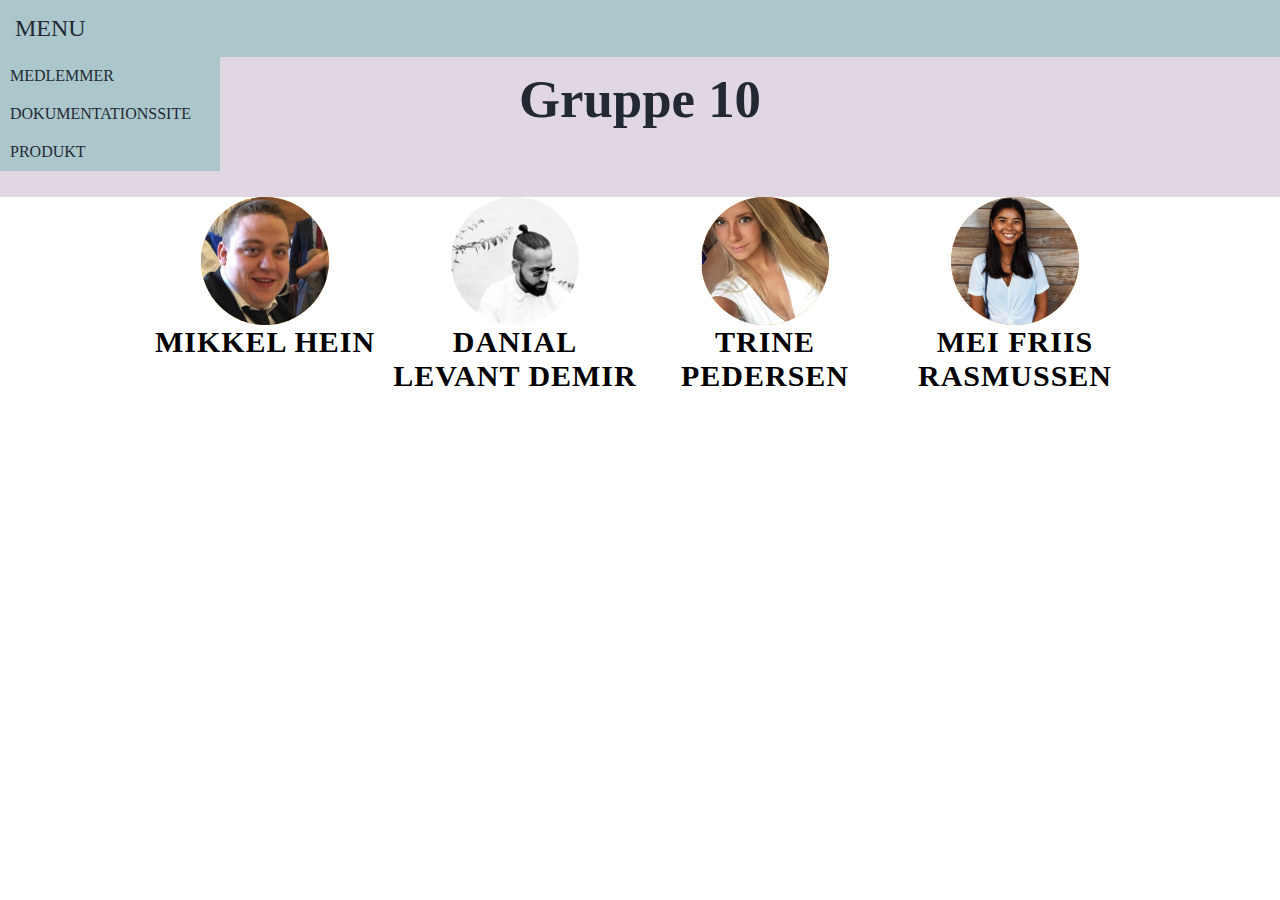
==== aflevering.html @ 843784dd "j" ====
<!DOCTYPE html>
<html lang="">

<head>
    <meta charset="utf-8">
    <meta name="viewport" content="width=device-width, initial-scale=1.0">
    <title></title>
    <link rel="stylesheet" href="stylesheet.css">
</head>

<body>

    <div class="dropdown">
        <button class="dropbtn">MENU</button>
        <div class="dropdown-content">
            <a href="#Medlemmer"> MEDLEMMER </a>

            <a href="index.html"> DOKUMENTATIONSSITE</a>
            <a href="#produkt ">PRODUKT </a>

        </div>
    </div>








    <h1>Gruppe 10</h1>
    <section id="personer">

        <div class="wrapper">
            <div id="person_container">
                <div id="person_indhold">
                    <div class="person mini"><img src="img/mikkel.jpg"></div>
                    <div class="persontekst">
                        <h3>Mikkel Hein</h3>
                    </div>
                </div>
            </div>
            <div id="person_container">
                <div id="person_indhold">
                    <div class="person mia"><img src="img/danial.jpg"></div>
                    <div class="persontekst">
                        <h3>Danial Levant Demir</h3>
                    </div>
                </div>
            </div>
            <div id="person_container">
                <div id="person_indhold">
                    <div class="person ida"><img src="img/trine.jpg"></div>
                    <div class="persontekst">
                        <h3>Trine Pedersen</h3>
                    </div>
                </div>
            </div>
            <div id="person_container">
                <div id="person_indhold">
                    <div class="person mei"><img src="img/mei.jpg"></div>
                    <div class="persontekst">
                        <h3>Mei Friis Rasmussen</h3>
                    </div>
                </div>
            </div>

        </div>
    </section>







</body>

</html>
---- stylesheet.css ----
body {

    margin: 0;
    padding: 0;

}

/**************fonte*************/

nav {
    font-family: "Flama Light";
    text-transform: uppercase;

}


.title {
    width: 100%;
    height: auto;
    margin-top: 30px;
}


nav {
    text-align: center;
    background-color: #e1d7e2;
    font-size: 15px;
}


nav ul {
    display: inline-block;
}



nav ul {
    display: inline-block;
}

nav ul {
    list-style-type: none;
    margin: 0;
    padding: 0;
    overflow: hidden;
    font-weight: 700;
    font-size: 1em;
}

nav li {
    float: left;
}

nav li a {
    display: block;
    color: white;
    text-align: center;
    padding: 14px 16px;
    text-decoration: none;
    width: 150px;
}

nav li a:hover {
    background-color: #e1d7e2;
    color: #e1d7e2;
}


/*--------- NAVIGATION MENU -------*/

/*--------- DROPDOWN MENU ----------*/

.dropbtn {
    background-color: #acc7cc;
    color: #222933;
    padding: 15px;
    width: 113px;
    border: none;
    cursor: pointer;
    font-size: 1.5em;
    text-align: left;
    font-family: "Flama Light";


}


/*------ DROPDOWN CONTAINER -------*/

.dropdown {
    position: fixed;
    display: inline-block;
    width: 100%;
    top: 0;
    background-color: #acc7cc;
    z-index: 1;
}

.dropdown ul {
    background-color: #acc7cc;
    list-style-type: none;
    text-align: left;
}


/*-------- DROPDOWN INDHOLD -------*/

.dropdown-content {
    display: none;
    position: absolute;
    background-color: #acc7cc;
    min-width: 200px;
    z-index: 1;
}

.dropdown-content a {
    color: #222933;
    padding: 10px;
    width: 200px;
    display: block;
}

.dropdown-content a:hover {
    background-color: #acc7cc;
    color: whitesmoke;
}

.dropdown:hover .dropdown-content {
    display: block;
}


h1 {
    margin-top: 100px;
    text-align: center;
    color: #222933;
    background-color: #e1d7e2;
    font-size: 3.3em;
    padding: 1.3em;
    margin-bottom: 0;
    margin: 0px;
}


h2,
h3 {
    font-family: "Flama Condensed Bold";
    margin: 0 0 30px 0;
    padding: 0;
    text-transform: uppercase;
}



h2 {
    font-size: 30px;
    letter-spacing: 1px;
    text-align: center;
}

h3 {
    font-size: 30px;
    letter-spacing: 1px;
}

h4 {
    font-size: 1.4em;
    letter-spacing: 1px;

}

a {
    text-decoration: none;
    color: black;
}

nav a {
    display: inline-block;
    margin: 0 0 25px 0;
    padding: 0 10px;
}

p {
    text-align: center;
}

/*** MENU ***/

/**** SECTION GRUPPEN ****/

#personer {
    position: relative;
    width: 100vw;
}

.wrapper {
    position: relative;
    margin: 0 auto;
    max-width: 1600px;

    display: flex;
    flex-wrap: wrap;
    justify-content: center;
}

#person_container {
    flex-basis: 250px;
    justify-content: center;
}

#person_indhold {
    display: flex;
    flex-direction: column;
    justify-content: center;
}

.person {
    align-self: center;
    width: 10vw;
    height: 10vw;
    background-color: #f19638;
    border-radius: 50%;
    flex-grow: 1;
    overflow: hidden;

}

.persontekst {
    text-align: center;
    flex-grow: 1;
}


#personer img {
    width: 100%;
}

/**************Experience map*************/

#experience_map {
    background-color: #222933;
    padding: 15px;
    color: #e1d7e2;

}

#map h3 {
    text-align: center;
    color: #e1d7e2;
}

#tests {
    display: flex;
    flex-wrap: wrap;
    width: 100%;
    height: 100%;
    text-align: center;
}


.test1 {
    flex-grow: 1;
    flex-basis: 500px;
    margin: 30px;
    padding: 15px;


}

.test1 img {
    width: 70%;
    height: 100%;
}

.test2 {
    flex-grow: 1;
    flex-basis: 500px;
    margin: 30px;
    padding: 15px;
}

.test2 img {
    width: 70%;
    height: 100%;
}

/**************persona*************/

#persona {
    padding: 10px;
    background-color: #e1d7e2;
    padding: 15px;
    color: #222933;


}

#persona p {
    text-align: left;
}


/**************Charette*************/

#design_charette {
    background-color: #222933;

    padding: 15px;
    color: #e1d7e2;

}

#design_charette h4 {
    color: #e1d7e2;
}

#design_charette h2 {
    color: #e1d7e2;

}

.fredagsbar1 {
    width: 100%;
    height: 100%;
    height: auto;
    display: flex;
    flex-wrap: wrap;
}

.fredagsbar1 img {
    width: 100%;
    height: 100%;
}

.kantine {
    width: 100%;
    height: 100%;
    height: auto;
    display: flex;
    flex-wrap: wrap;
}

.kantine img {
    width: 100%;
    height: 100%;
}


.info {
    width: 100%;
    height: 100%;
    height: auto;
    display: flex;
    flex-wrap: wrap;
}

.info img {
    width: 100%;
    height: 100%;
}


.billede1 {
    flex-grow: 1;
    flex-basis: 400px;
    margin: 30px;
    padding: 15px;
}

.billede2 {
    flex-grow: 1;
    flex-basis: 400px;
    margin: 30px;
    padding: 15px;

}

.billede3 {
    flex-grow: 1;
    flex-basis: 400px;
    margin: 30px;
    padding: 15px;
}


.billede4 {

    flex-grow: 1;
    flex-basis: 400px;
    margin: 30px;
    padding: 15px;
}


/**************storyboard*************/

#storyboard {

    background-color: #e1d7e2;
    padding: 15px;
    color: #222933;
}


#storyboard h4 {
    text-align: center;
    color: #222933;
}

#storyboard img {
    width: 100%;
    height: 100%;

}

.fredagsbarapp {
    width: 100%;
    height: 100%;
    height: auto;
    display: flex;
    flex-wrap: wrap;
    padding: 10px;

}

.kantineapp {
    width: 100%;
    height: 100%;
    height: auto;
    display: flex;
    flex-wrap: wrap;

}

.infoapp {
    width: 100%;
    height: 100%;
    height: auto;
    display: flex;
    flex-wrap: wrap;

}

.app1 {
    flex-grow: 1;
    flex-basis: 300px;
    padding: 10px;
    margin: 30px;


}

.app2 {
    flex-grow: 1;
    flex-basis: 300px;
    padding: 10px;
    margin: 30px;


}


/**************AKTIVITETER OG FEATURES *************/

#aktivfeatures {
    background-color: #222933;
    padding: 15px;

}

#aktivfeatures h3,
h4 {
    text-align: left;
    padding: 15px;
    color: #e1d7e2;

}


.fredagsbar_af {
    background-color: #e1d7e2;
    display: flex;
    flex-wrap: wrap;
    padding: 15px;
    color: #222933;



}


.kantine_af {
    background-color: #e1d7e2;
    display: flex;
    flex-wrap: wrap;
    padding: 15px;
    color: #222933;


}


.info_af {
    background-color: #e1d7e2;
    display: flex;
    flex-wrap: wrap;
    padding: 15px;
    color: #222933;

}


.aktivitet {
    padding: 15px;
}


.aktivitet h4 {
    color: #222933;
}


.features h4 {
    color: #222933;
}

.features {
    padding: 15px;
}

/******************* ideer***********/

#video {

    background-color: #e1d7e2;
    width: 100%;
    height: 100%;
    text-align: center;

}

#video img {
    width: 40%;
    height: 60%;
}


#ideer {
    height: auto;
    display: flex;
    flex-wrap: wrap;
    margin: 40px;


}


#ideer h4 {
    color: #e1d7e2;
    ;
}

.ide1 {
    flex-grow: 1;
    flex-basis: 200px;
    background-color: #222933;
    padding: 15px;
    margin: 30px;
}

.ide2 {
    flex-grow: 1;
    flex-basis: 200px;
    background-color: #222933;
    padding: 15px;
    margin: 30px
}

.ide3 {
    flex-grow: 1;
    flex-basis: 200px;
    background-color: #222933;
    padding: 15px;
    margin: 30px;



}

.endelig {
    flex-grow: 1;
    flex-basis: 200px;
    background-color: #222933;
    padding: 15px;
    margin: 30px;


}

#video h4 {
    padding: 0px;
    margin: 5px;
}

#video img {
    width: 50%;
    height: 70%;
}

/************DATA*************/

#data {
    background-color: #222933;
    padding: 15px;
    color: #e1d7e2;
}

/********** resultater******/

#resultater {
    background-color: #e1d7e2;
    color: #222933;
    padding: 15px;

}


#resultater p,
h2,
h4 {
    text-align: left;
    color: #222933;
    padding: 10px;


}



/***********FORRETNIGSMODEL******************/

#forretningsmodel {
    background-color: #222933;
    padding: 15px;
    color: #e1d7e2;

}

#forretningsmodel p {
    text-align: left;

}


/*********UIKIT************/

#uikit {
    background-color: #e1d7e2;
    padding: 15px;
    color: #222933;
}



/*********GRAFISK DESIGN************/

#design {
    background-color: #222933;
    padding: 15px;
    color: #e1d7e2;

}

/*********STYLETILE************/

#style {
    background: #e1d7e2;
    padding: 15px;
    color: #222933;

}


#style img {
    width: 100%;
    height: 100%;
}
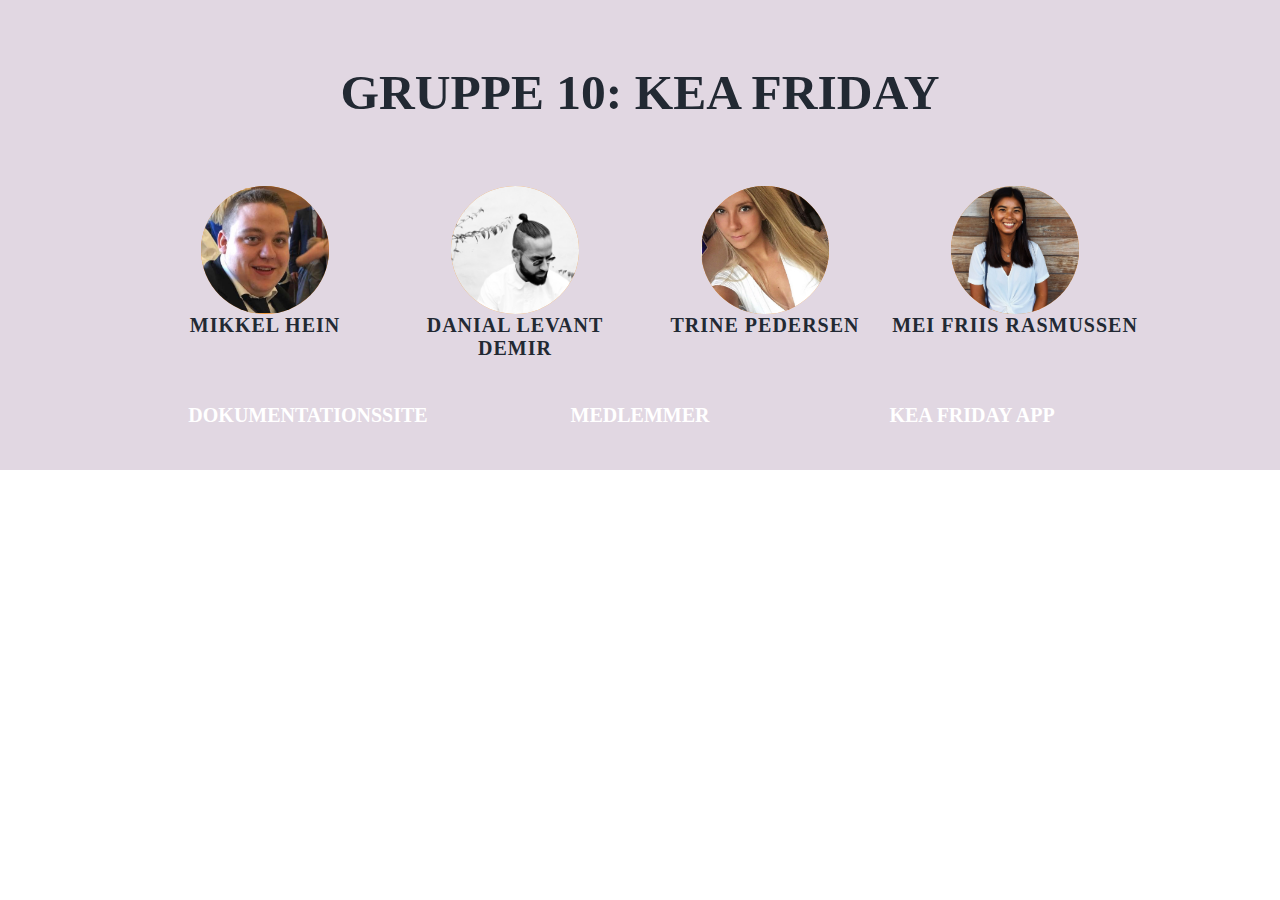
==== commit beadf8cf: "f" ====
--- a/aflevering.html
+++ b/aflevering.html
@@ -4,69 +4,71 @@
 <head>
     <meta charset="utf-8">
     <meta name="viewport" content="width=device-width, initial-scale=1.0">
-    <title></title>
+    <title>KEA FRIDAY</title>
     <link rel="stylesheet" href="stylesheet.css">
 </head>
 
 <body>
 
-    <div class="dropdown">
-        <button class="dropbtn">MENU</button>
-        <div class="dropdown-content">
-            <a href="#Medlemmer"> MEDLEMMER </a>
 
-            <a href="index.html"> DOKUMENTATIONSSITE</a>
-            <a href="#produkt ">PRODUKT </a>
+    <nav>
+        <h1>Gruppe 10: kea friday </h1>
+        <section id="personer">
 
-        </div>
-    </div>
+            <div class="wrapper">
+                <div id="person_container">
+                    <div id="person_indhold">
+                        <div class="person mini"><img src="img/mikkel.jpg"></div>
+                        <div class="persontekst">
+                            <h3>Mikkel Hein</h3>
+                        </div>
+                    </div>
+                </div>
+                <div id="person_container">
+                    <div id="person_indhold">
+                        <div class="person mia"><img src="img/danial.jpg"></div>
+                        <div class="persontekst">
+                            <h3>Danial Levant Demir</h3>
+                        </div>
+                    </div>
+                </div>
+                <div id="person_container">
+                    <div id="person_indhold">
+                        <div class="person ida"><img src="img/trine.jpg"></div>
+                        <div class="persontekst">
+                            <h3>Trine Pedersen</h3>
+                        </div>
+                    </div>
+                </div>
+                <div id="person_container">
+                    <div id="person_indhold">
+                        <div class="person mei"><img src="img/mei.jpg"></div>
+                        <div class="persontekst">
+                            <h3>Mei Friis Rasmussen</h3>
+                        </div>
+                    </div>
+                </div>
+
+            </div>
+        </section>
+
+
+
+        <ul>
+            <li><a class="active" href="index.html">DOKUMENTATIONSSITE</a></li>
+            <li> <a href="#medlemmer">medlemmer </a> </li>
+            <li><a href="#produkt">KEA FRiDAY APP</a></li>
+            <li>
+        </ul>
 
 
 
 
 
+    </nav>
 
 
 
-    <h1>Gruppe 10</h1>
-    <section id="personer">
-
-        <div class="wrapper">
-            <div id="person_container">
-                <div id="person_indhold">
-                    <div class="person mini"><img src="img/mikkel.jpg"></div>
-                    <div class="persontekst">
-                        <h3>Mikkel Hein</h3>
-                    </div>
-                </div>
-            </div>
-            <div id="person_container">
-                <div id="person_indhold">
-                    <div class="person mia"><img src="img/danial.jpg"></div>
-                    <div class="persontekst">
-                        <h3>Danial Levant Demir</h3>
-                    </div>
-                </div>
-            </div>
-            <div id="person_container">
-                <div id="person_indhold">
-                    <div class="person ida"><img src="img/trine.jpg"></div>
-                    <div class="persontekst">
-                        <h3>Trine Pedersen</h3>
-                    </div>
-                </div>
-            </div>
-            <div id="person_container">
-                <div id="person_indhold">
-                    <div class="person mei"><img src="img/mei.jpg"></div>
-                    <div class="persontekst">
-                        <h3>Mei Friis Rasmussen</h3>
-                    </div>
-                </div>
-            </div>
-
-        </div>
-    </section>
 
 
 
--- a/stylesheet.css
+++ b/stylesheet.css
@@ -57,11 +57,12 @@
     text-align: center;
     padding: 14px 16px;
     text-decoration: none;
-    width: 150px;
+    width: 300px;
+    font-size: 20px;
 }
 
 nav li a:hover {
-    background-color: #e1d7e2;
+    background-color: #222933;
     color: #e1d7e2;
 }
 
@@ -71,7 +72,7 @@
 /*--------- DROPDOWN MENU ----------*/
 
 .dropbtn {
-    background-color: #acc7cc;
+    background-color: #bca7b3;
     color: #222933;
     padding: 15px;
     width: 113px;
@@ -92,12 +93,12 @@
     display: inline-block;
     width: 100%;
     top: 0;
-    background-color: #acc7cc;
+    background-color: #bca7b3;
     z-index: 1;
 }
 
 .dropdown ul {
-    background-color: #acc7cc;
+    background-color: #bca7b3;
     list-style-type: none;
     text-align: left;
 }
@@ -108,7 +109,7 @@
 .dropdown-content {
     display: none;
     position: absolute;
-    background-color: #acc7cc;
+    background-color: #bca7b3;
     min-width: 200px;
     z-index: 1;
 }
@@ -121,13 +122,14 @@
 }
 
 .dropdown-content a:hover {
-    background-color: #acc7cc;
+    background-color: #d3bdbd;
     color: whitesmoke;
 }
 
 .dropdown:hover .dropdown-content {
     display: block;
 }
+
 
 
 h1 {
@@ -235,6 +237,12 @@
     width: 100%;
 }
 
+
+#personer h3 {
+    color: #222933;
+    font-size: 20px;
+}
+
 /**************Experience map*************/
 
 #experience_map {
@@ -671,6 +679,10 @@
 
 }
 
+#design p {
+    text-align: left;
+}
+
 /*********STYLETILE************/
 
 #style {
@@ -685,3 +697,43 @@
     width: 100%;
     height: 100%;
 }
+
+
+/*********** SCRUM *******************/
+
+#scrumvideo {
+    padding: 15px;
+    display: flex;
+    flex-wrap: wrap;
+    margin: 20px;
+    justify-content: center;
+}
+
+
+#scrum {
+    padding: 15px;
+    background-color: #222933;
+    color: #e1d7e2;
+}
+
+#scrum h4 {
+    color: #e1d7e2;
+}
+
+.nr1 {
+    padding: 10px;
+}
+
+.nr2 {
+    padding: 10px;
+}
+
+
+.nr3 {
+    padding: 10px;
+}
+
+
+.nr4 {
+    padding: 10px;
+}
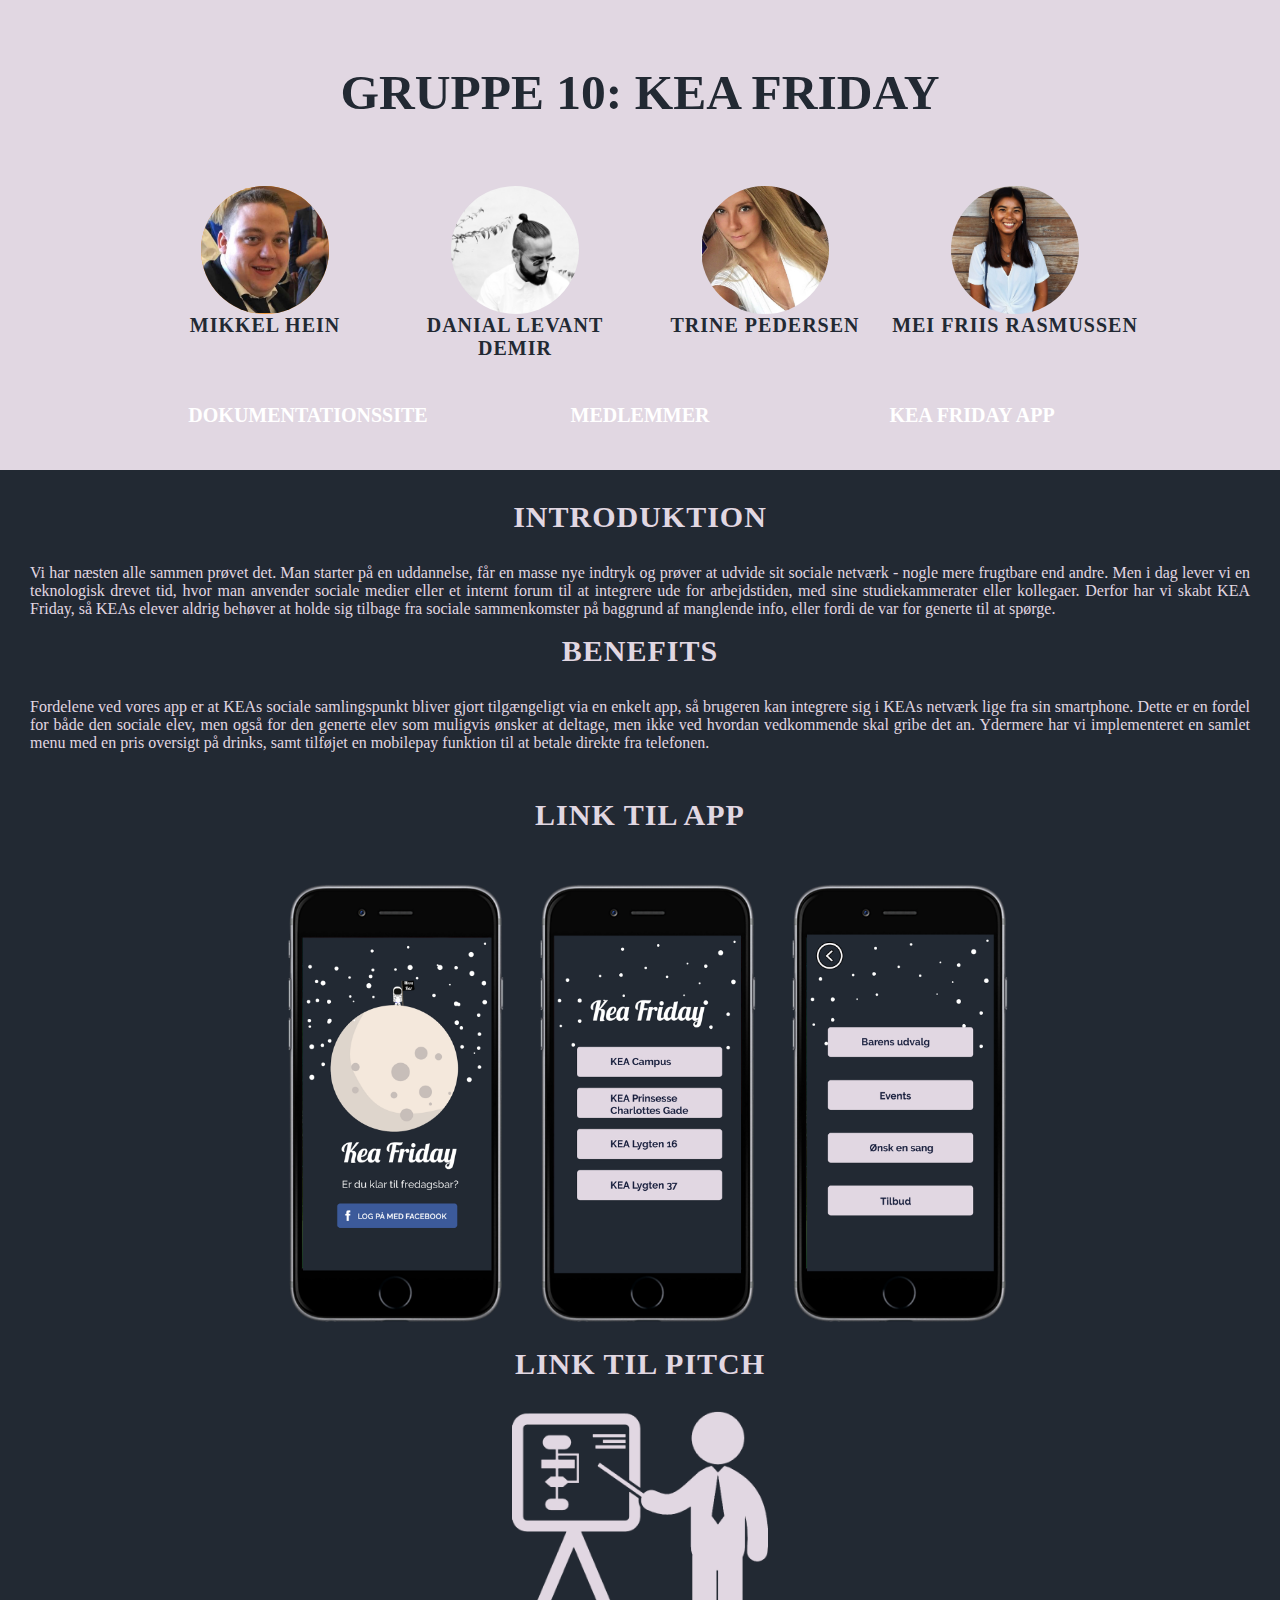
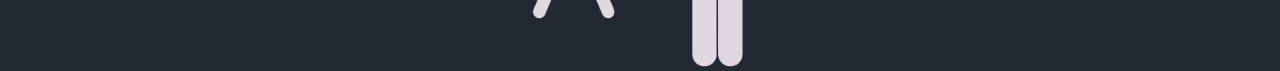
==== commit 07db58d6: "f" ====
--- a/aflevering.html
+++ b/aflevering.html
@@ -70,12 +70,65 @@
 
 
 
+    <section id="produkt">
+
+        <div id="introduktion">
+            <h3> Introduktion</h3>
+            <p>
+                Vi har næsten alle sammen prøvet det. Man starter på en uddannelse, får en masse nye indtryk og prøver at udvide sit sociale netværk - nogle mere frugtbare end andre. Men i dag lever vi en teknologisk drevet tid, hvor man anvender sociale medier eller et internt forum til at integrere ude for arbejdstiden, med sine studiekammerater eller kollegaer. Derfor har vi skabt KEA Friday, så KEAs elever aldrig behøver at holde sig tilbage fra sociale sammenkomster på baggrund af manglende info, eller fordi de var for generte til at spørge.
+
+            </p>
+            <h3> Benefits</h3>
+
+            <p> Fordelene ved vores app er at KEAs sociale samlingspunkt bliver gjort tilgængeligt via en enkelt app, så brugeren kan integrere sig i KEAs netværk lige fra sin smartphone. Dette er en fordel for både den sociale elev, men også for den generte elev som muligvis ønsker at deltage, men ikke ved hvordan vedkommende skal gribe det an. Ydermere har vi implementeret en samlet menu med en pris oversigt på drinks, samt tilføjet en mobilepay funktion til at betale direkte fra telefonen.
+            </p>
+
+
+        </div>
 
 
 
 
 
 
+        <div id="linkapp">
+            <a href="https://youtu.be/a2sxdqnbq_8">
+                <h3> Link til APP</h3>
+
+            </a>
+        </div>
+
+
+
+
+        <div class="app">
+
+            <img src="img/forside.png">
+            <img src="img/skole.png">
+            <img src="img/udvalg.png">
+
+        </div>
+
+
+        <div id="pitch">
+
+
+            <h3> Link til pitch</h3>
+            <a href="Pitch.pdf" target="_blank">
+
+                <img src="img/pitch.png" alt="ide">
+
+
+            </a>
+
+        </div>
+
+
+
+    </section>
+
+
+
 </body>
 
 </html>
--- a/stylesheet.css
+++ b/stylesheet.css
@@ -737,3 +737,62 @@
 .nr4 {
     padding: 10px;
 }
+
+
+
+/************APP*************/
+
+#produkt {
+    background-color: #222933;
+}
+
+
+
+#produkt img {
+    width: 20%;
+    height: 20%;
+}
+
+.app {
+    text-align: center;
+    padding: 20px;
+}
+
+
+#linkapp {
+    text-align: center;
+}
+
+
+#introduktion {
+
+    padding: 30px;
+}
+
+#introduktion h3 {
+    text-align: center;
+}
+
+#introduktion p {
+    text-align: justify;
+}
+
+
+#pitch h3 {
+    text-align: center;
+    color: #e1d7e2
+}
+
+#pitch h3:hover {
+    background-color: #887789;
+}
+
+
+#pitch {
+    text-align: center;
+}
+
+h3,
+p {
+    color: #e1d7e2
+}
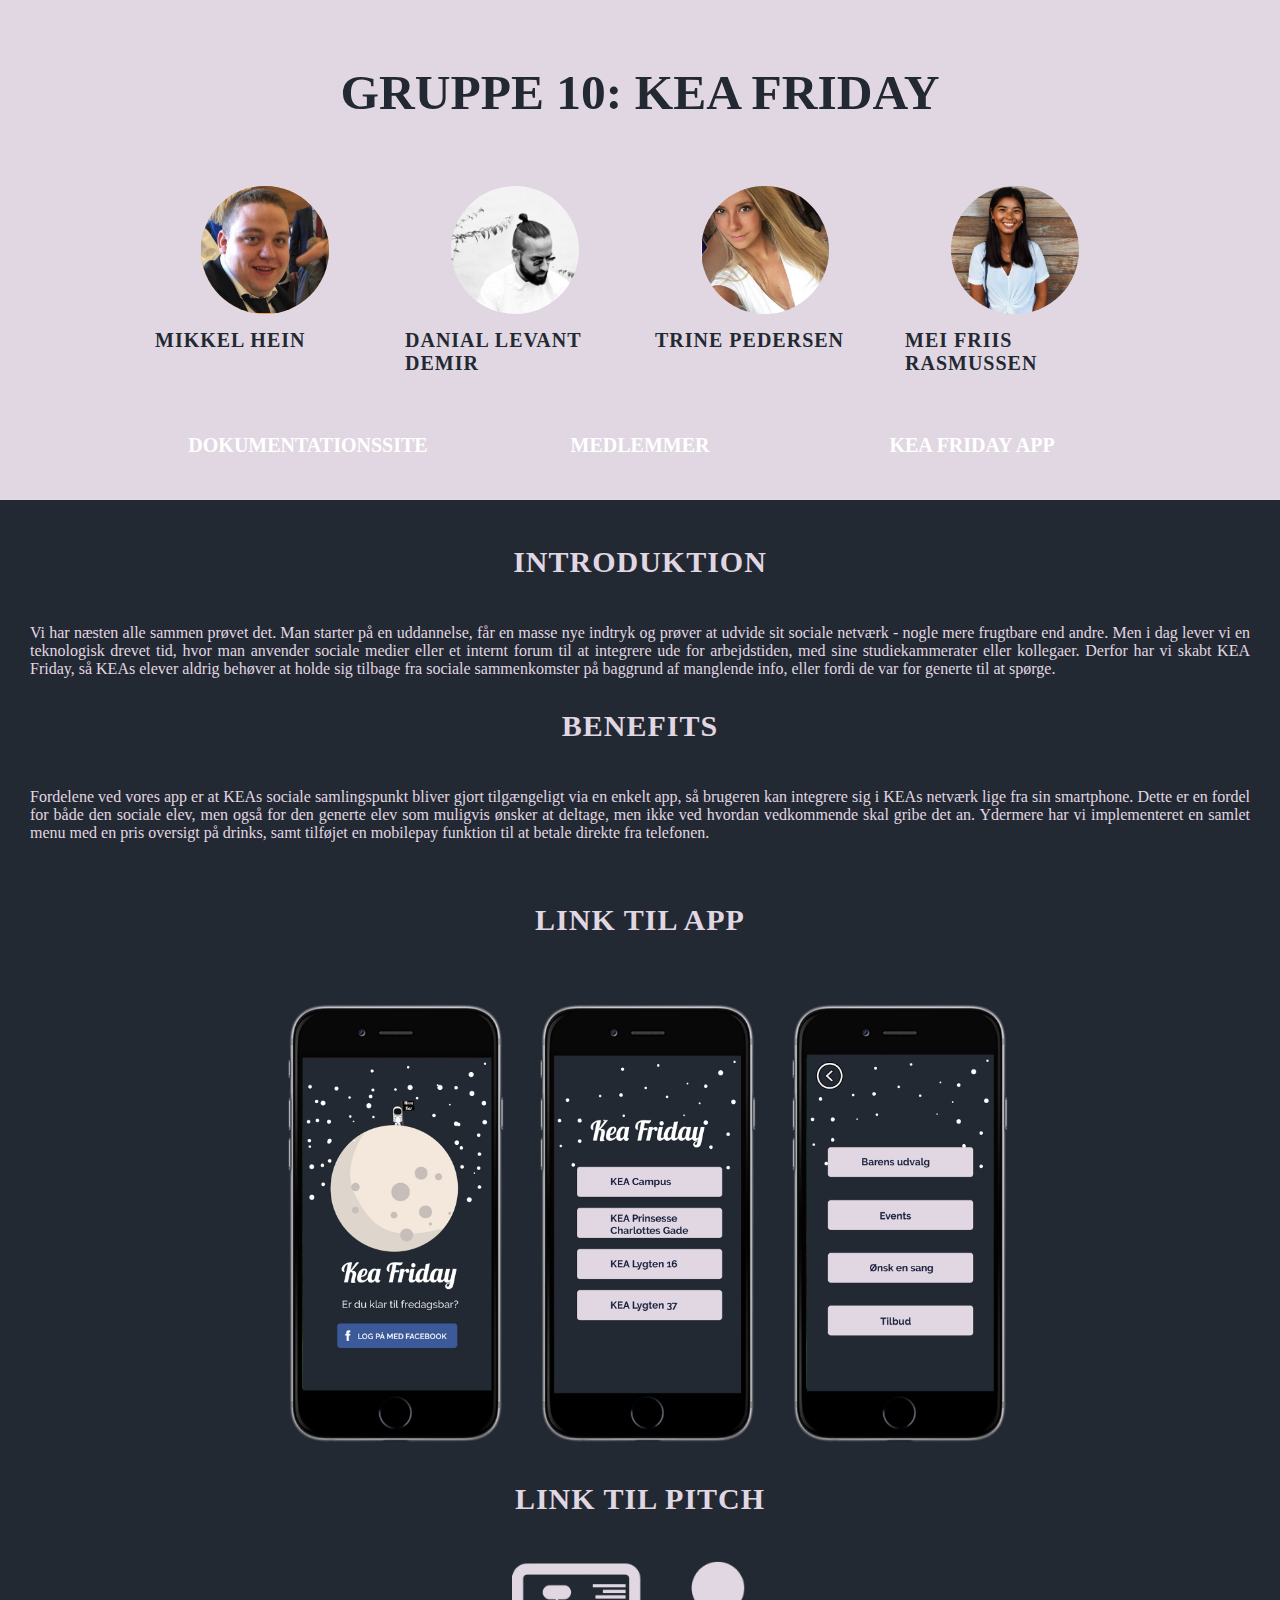
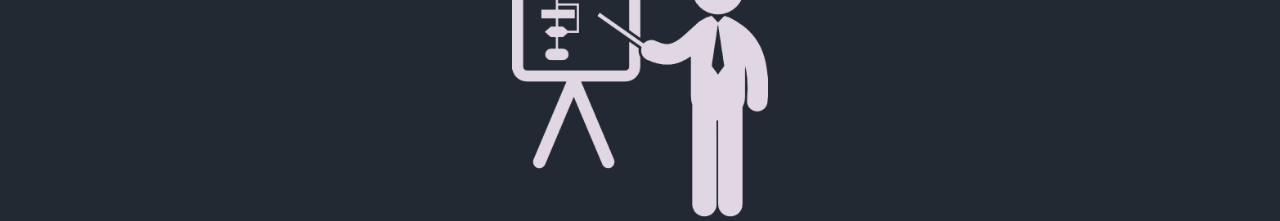
==== commit cad7d4e7: "g" ====
--- a/aflevering.html
+++ b/aflevering.html
@@ -92,7 +92,7 @@
 
 
         <div id="linkapp">
-            <a href="https://youtu.be/a2sxdqnbq_8">
+            <a href="https://www.youtube.com/watch?v=_4xwHzMOCmA&feature=youtu.be" target="_blank">
                 <h3> Link til APP</h3>
 
             </a>
--- a/stylesheet.css
+++ b/stylesheet.css
@@ -62,7 +62,7 @@
 }
 
 nav li a:hover {
-    background-color: #222933;
+    background-color: #bca7b3;
     color: #e1d7e2;
 }
 
@@ -73,7 +73,7 @@
 
 .dropbtn {
     background-color: #bca7b3;
-    color: #222933;
+    color: #e1d7e2;
     padding: 15px;
     width: 113px;
     border: none;
@@ -115,7 +115,7 @@
 }
 
 .dropdown-content a {
-    color: #222933;
+    color: #e1d7e2;
     padding: 10px;
     width: 200px;
     display: block;
@@ -252,6 +252,12 @@
 
 }
 
+#experience_map h2 {
+
+    color: #e1d7e2;
+
+}
+
 #map h3 {
     text-align: center;
     color: #e1d7e2;
@@ -305,6 +311,8 @@
 
 #persona p {
     text-align: left;
+    color: #222933;
+
 }
 
 
@@ -491,9 +499,6 @@
     flex-wrap: wrap;
     padding: 15px;
     color: #222933;
-
-
-
 }
 
 
@@ -562,6 +567,9 @@
 
 }
 
+#video h3 {
+    color: #222933;
+}
 
 #ideer h4 {
     color: #e1d7e2;
@@ -623,6 +631,10 @@
     color: #e1d7e2;
 }
 
+#data h3 {
+    color: #e1d7e2;
+}
+
 /********** resultater******/
 
 #resultater {
@@ -632,15 +644,37 @@
 
 }
 
+
+#resultaterne h3 {
+    color: #222933;
+}
 
 #resultater p,
 h2,
-h4 {
+h4,
+h3 {
     text-align: left;
     color: #222933;
-    padding: 10px;
-
-
+    padding: 15px;
+
+
+
+}
+
+
+#usability_test {
+    display: flex;
+    flex-wrap: wrap;
+}
+
+
+.us1 {
+    padding: 15px;
+
+}
+
+.us2 {
+    padding: 15px;
 }
 
 
@@ -650,6 +684,12 @@
 #forretningsmodel {
     background-color: #222933;
     padding: 15px;
+    color: #e1d7e2;
+
+}
+
+
+#forretningsmodel h3 {
     color: #e1d7e2;
 
 }
@@ -660,13 +700,14 @@
 }
 
 
-/*********UIKIT************/
+/*********KIT************/
 
 #uikit {
     background-color: #e1d7e2;
     padding: 15px;
     color: #222933;
 }
+
 
 
 
@@ -683,6 +724,16 @@
     text-align: left;
 }
 
+#design h3 {
+    color: #e1d7e2;
+}
+
+
+
+
+
+
+
 /*********STYLETILE************/
 
 #style {
@@ -699,6 +750,49 @@
 }
 
 
+
+
+/*********** Trello *******************/
+
+#trello h3 {
+    font-family: "Flama Condensed Bold";
+    text-transform: uppercase;
+    font-size: 30px;
+    letter-spacing: 1px;
+    color: #222933;
+    text-align: center;
+}
+
+#trello {
+    text-align: center;
+    color: #222933;
+    background-color: #e1d7e2;
+}
+
+#trello img {
+    width: 20%;
+}
+
+
+#burn_down {
+    background-color: #222933;
+    text-align: center;
+}
+
+
+#burn_down h3 {
+    color: #e1d7e2;
+    text-align: center;
+
+}
+
+#burn_down img {
+    width: 20%;
+}
+
+
+
+
 /*********** SCRUM *******************/
 
 #scrumvideo {
@@ -709,12 +803,17 @@
     justify-content: center;
 }
 
+#scrum h3 {
+
+    color: #e1d7e2;
+}
 
 #scrum {
     padding: 15px;
     background-color: #222933;
     color: #e1d7e2;
 }
+
 
 #scrum h4 {
     color: #e1d7e2;
@@ -744,6 +843,7 @@
 
 #produkt {
     background-color: #222933;
+
 }
 
 
@@ -761,6 +861,12 @@
 
 #linkapp {
     text-align: center;
+    color: #e1d7e2
+}
+
+#linkapp h3 {
+    text-align: center;
+    color: #e1d7e2
 }
 
 
@@ -771,10 +877,12 @@
 
 #introduktion h3 {
     text-align: center;
+    color: #e1d7e2
 }
 
 #introduktion p {
     text-align: justify;
+    color: #e1d7e2
 }
 
 
@@ -784,15 +892,14 @@
 }
 
 #pitch h3:hover {
-    background-color: #887789;
+    background-color: #bca7b3;
 }
 
 
 #pitch {
     text-align: center;
-}
-
-h3,
-p {
     color: #e1d7e2
 }
+
+
+/**********FONT*********/
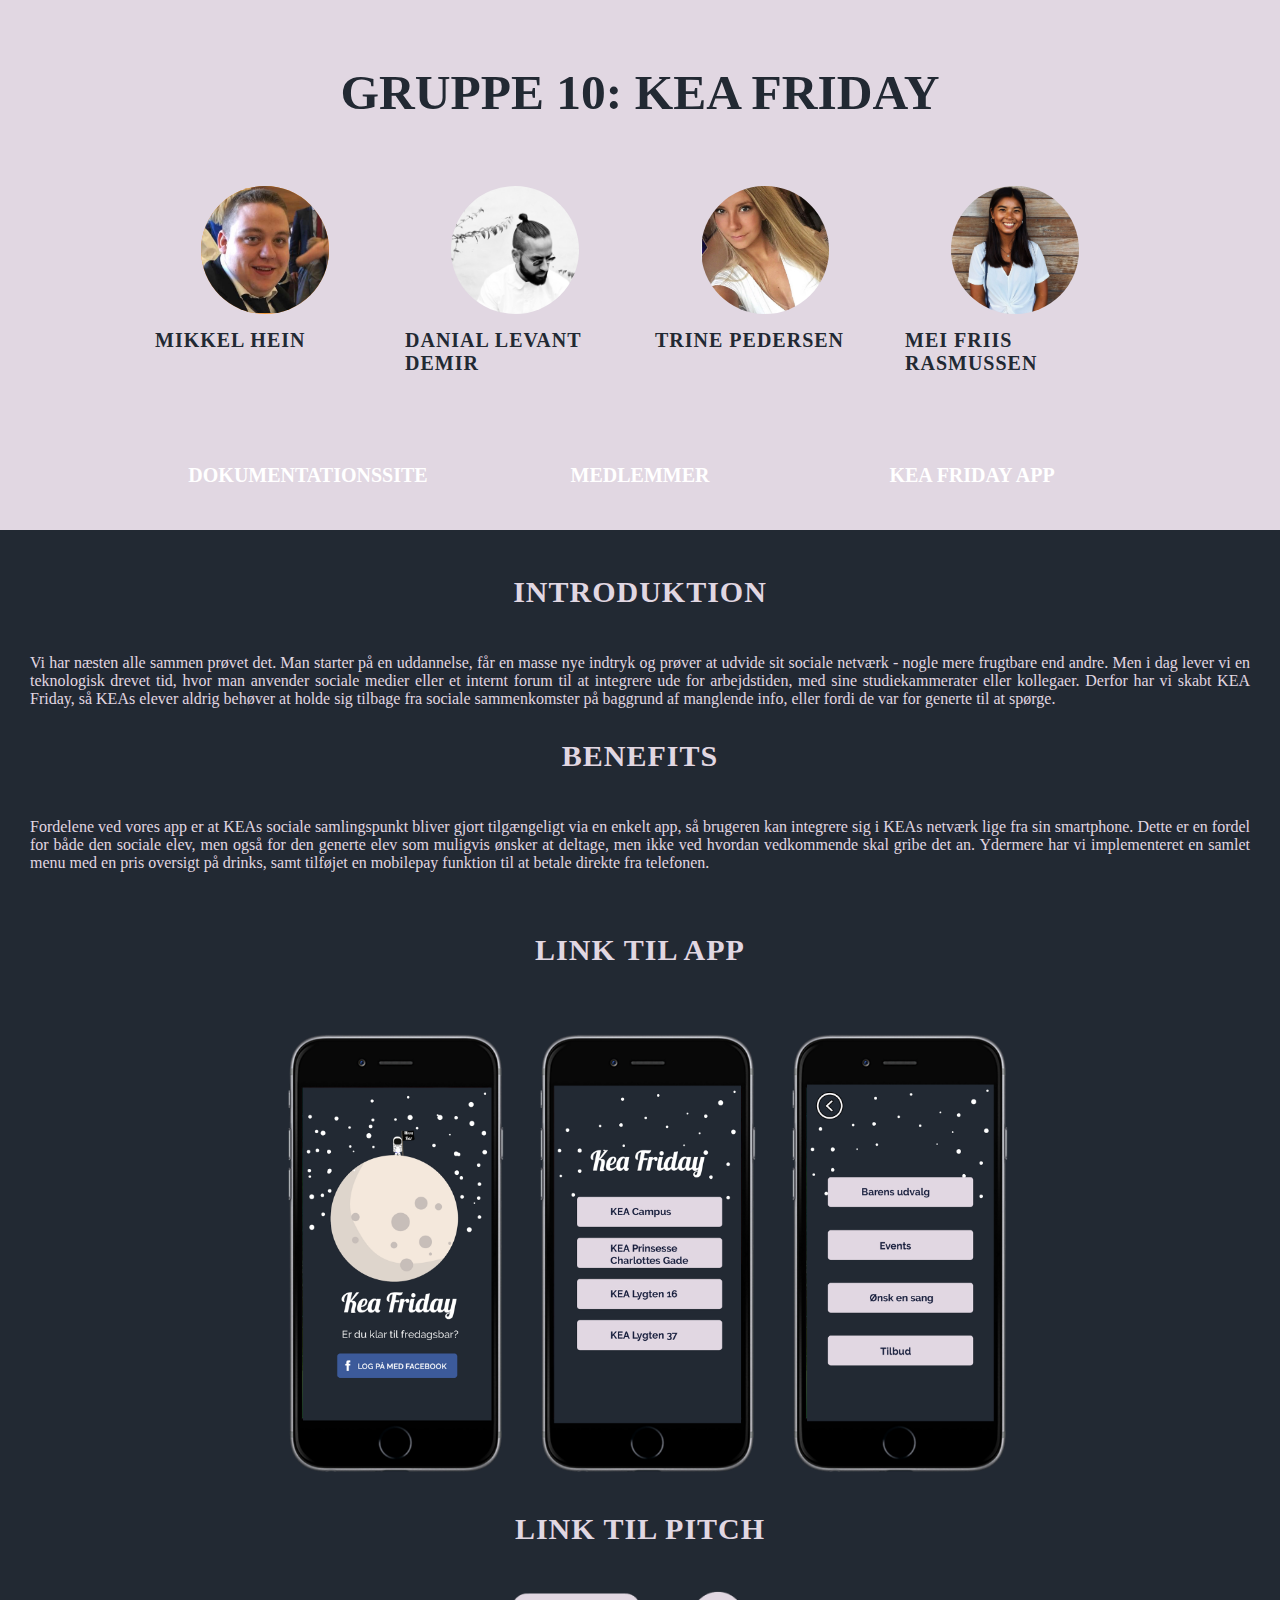
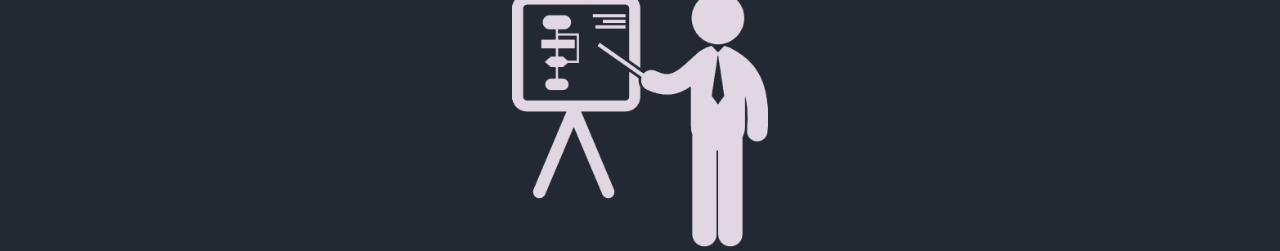
==== commit 4381f2fe: "færdig" ====
--- a/aflevering.html
+++ b/aflevering.html
@@ -52,6 +52,10 @@
             </div>
         </section>
 
+        <div class="title">
+
+
+        </div>
 
 
         <ul>
@@ -114,7 +118,7 @@
 
 
             <h3> Link til pitch</h3>
-            <a href="Pitch.pdf" target="_blank">
+            <a href="img/pitch.pdf" target="_blank">
 
                 <img src="img/pitch.png" alt="ide">
 
--- a/stylesheet.css
+++ b/stylesheet.css
@@ -891,9 +891,6 @@
     color: #e1d7e2
 }
 
-#pitch h3:hover {
-    background-color: #bca7b3;
-}
 
 
 #pitch {
